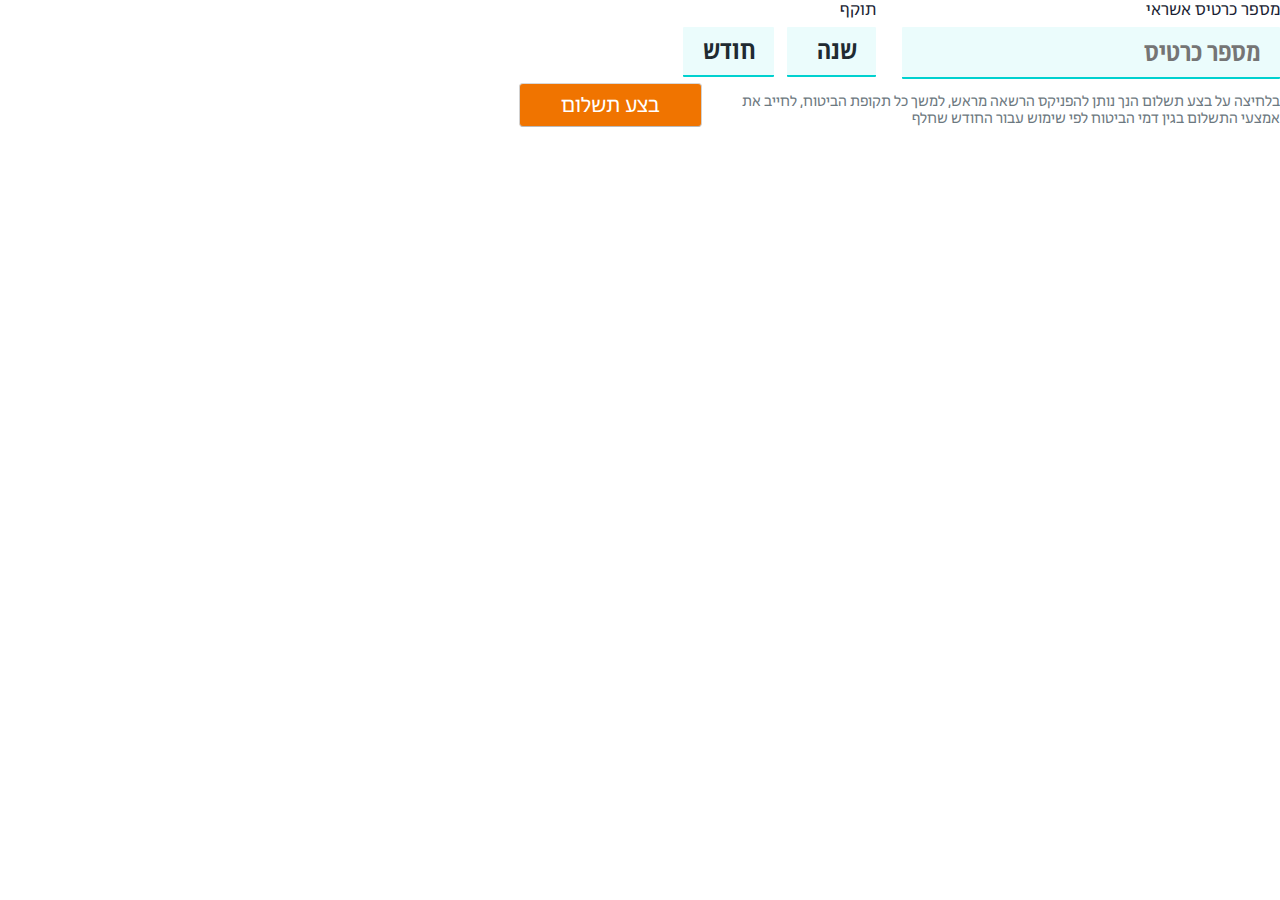
==== index.html @ f6a2d029 "css" ====
<!DOCTYPE html>
<html>
	<meta name="viewport" content="width=device-width, initial-scale=1" />
	<head>
		<title></title>
		<link href="./main.css" rel="stylesheet" type="text/css" />

		<script type="text/javascript">
			function submit_form() {
				if (validateForm()) {
					document.getElementById("creditForm").submit();
				}
			}
		</script>
	</head>

	<body onload="onLoad();">
		<!--  DISPLAY TRANSACTION INFORMATION -->
		<div id="main_frame" class="payment-container">
			<div id="main">
				<form
					id="creditForm"
					onsubmit="return validateForm();"
					method="POST"
					action="ProcessCreditCard"
				>
					<div class="payment-container" dir="rtl">
						<div class="card-details-container">
							<div id="CardNumberContainer" class="card-number-container">
								<div class="input-label-wrapp">
									<label class="input-payment-label" for="cardNumber"
										>מספר כרטיס אשראי</label
									>
								</div>
								<div class="card-number-wrapp">
									<input
										type="text"
										placeholder="מספר כרטיס"
										id="cardNumber"
										class="input-card-number"
										aria-required="true"
										name="cardNumber"
										maxlength="19"
										autocomplete="off"
										onchange="validateCardNumber();"
									/>
								</div>
							</div>

							<div
								id="ExpirationDateContainer"
								class="expiration-date-container"
							>
								<div
									class="input-label-wrapp"
									id="ExpirationDateLabelContainer"
								>
									<label class="input-payment-label">תוקף</label>
								</div>

								<div class="exp-container">
									<div class="exp-year-wrapper">
										<select
											id="expYear"
											name="expYear"
											class="exp-year"
											placeholder="שנה"
											onchange="validateExpDate(true);"
											aria-required="true"
											title="שנה"
										>
											<option disabled selected>שנה</option>
											<option value="2019">2019</option>
											<option value="2020">2020</option>
											<option value="2021">2021</option>
											<option value="2022">2022</option>
											<option value="2023">2023</option>
											<option value="2024">2024</option>
											<option value="2025">2025</option>
											<option value="2026">2026</option>
											<option value="2027">2027</option>
											<option value="2028">2028</option>
											<option value="2029">2029</option>
										</select>
									</div>

									<div class="exp-month-wrapper">
										<select
											id="expMonth"
											name="expMonth"
											class="exp-month"
											placeholder="חודש"
											onchange="validateExpDate(true);"
											aria-required="true"
											title=""
										>
											<option disabled selected>חודש</option>
											<option value="01">01</option>
											<option value="02">02</option>
											<option value="03">03</option>
											<option value="04">04</option>
											<option value="05">05</option>
											<option value="06">06</option>
											<option value="07">07</option>
											<option value="08">08</option>
											<option value="09">09</option>
											<option value="10">10</option>
											<option value="11">11</option>
											<option value="12">12</option>
										</select>
									</div>
								</div>
							</div>
						</div>
					</div>
					<div class="actions-wrap">
						<div class="payment-info">
							בלחיצה על בצע תשלום הנך נותן להפניקס הרשאה מראש, למשך כל תקופת
							הביטוח, לחייב את אמצעי התשלום בגין דמי הביטוח לפי שימוש עבור החודש
							שחלף
						</div>
						<div id="form_buttons" class="form_buttons-wrapp">
							<div class="submit-wrap">
								<input
									type="submit"
									role="button"
									id="submitBtn"
									aria-label="בצע תשלום"
									class="payment"
									value="בצע תשלום"
								/>
							</div>
						</div>
					</div>
				</form>
			</div>
		</div>
	</body>
</html>
---- main.css ----
@font-face {
	font-family: 'NovemberCondHebrew';
	font-weight: bold;
	src: local('NovemberCondHebrew'),
	 url('./fonts/NovemberCondHebrew-Bold.otf');
  }
@font-face {
	font-family: 'NovemberHebrew';
	src: local('NovemberHebrew'),
	url('./fonts/NovemberHebrew-Regular.otf');
  }

body {
  margin: 0;
  height: 100%;
  width: 100%;
  font-family: NovemberHebrew;
  background-color: #fff;
}

.payment-container {
  display: flex;
  direction: rtl;
}

.card-number-wrapp,
.card-details-container {
  display: flex;
}

.exp-container {
  display: flex;
}

.input-payment {
  height: 23px;
  font-family: NovemberHebrew;
  font-size: 16px;
  font-weight: normal;
  font-stretch: normal;
  font-style: normal;
  line-height: normal;
  letter-spacing: normal;
  text-align: right;
}

.exp-month,
.exp-year,
.input-card-number {
  padding: 0 0.75em;
  background-color: #ebfcfc;
  border: none;
  border-radius: 1px;
  border-bottom: 2px solid #00d1cf;
  height: 50px;
  font-family: NovemberCondHebrew;
  font-size: 26px;
  font-weight: 300;
  font-stretch: normal;
  font-style: normal;
  line-height: 1.27;
  letter-spacing: normal;
  text-align: right;
  color: #202a31;
  resize: none;
  margin-left: 1em;
  -webkit-appearance:none;
}

/* .exp-month,
.exp-year {
  color: #98a8b3;
} */

.exp-year {
  margin-left: 0.5em;
}

select::-ms-expand {
  display: none;
}

select {
  -webkit-appearance: none;
  -moz-appearance: none;
}

.exp-month:focus,
.exp-year:focus,
.input-card-number:focus {
  background-color: #ffffff;
  border: solid 1px #cfd7db;
  box-shadow: 0 4px 8px 0 rgba(82,132,187,0.3);
  -webkit-transition: all 0.25s cubic-bezier(0.755,0.125,0.180,0.910);
  transition: all 0.25s cubic-bezier(0.755,0.125,0.180,0.910);
  outline: none;
  -webkit-appearance:none;
}

input[type="submit"] {
  min-width: 183px;
  font-family: NovemberHebrew;
  font-size: 20px;
  font-weight: 500;
  font-style: normal;
  font-stretch: normal;
  line-height: normal;
  -webkit-letter-spacing: normal;
  -moz-letter-spacing: normal;
  -ms-letter-spacing: normal;
  letter-spacing: normal;
  padding: 0 1.5em;
  height: 44px;
  -webkit-transition: all 0.1s cubic-bezier(0.755,0.125,0.18,0.91) 0s;
  transition: all 0.1s cubic-bezier(0.755,0.125,0.18,0.91) 0s;
  border-radius: 4px;
  background-color: #f07400;
  border-width: 1px;
  border-style: solid;
  border-color: rgb(216, 216, 216) rgb(209, 209, 209) rgb(186, 186, 186);
  border-image: initial;
  color: #fff;
  box-shadow: none;
  outline: 0;
}

input[type="submit"]:hover {
  cursor: pointer;
}

input[type="submit"]:active {
  cursor: pointer;
  outline: 0;
}

.input-label-wrapp {
  margin-bottom: 8px;
  color: #1a1e33;
}

.actions-wrap {
  display: flex;
}

.form_buttons-wrapp {
  display: flex;
  align-items: flex-end;
  margin: 0 1em;
}

.payment-info {
  width: 50%;
  font-family: NovemberHebrew;
  font-size: 14px;
  color: #6c7880;
  margin-top: 1em;
}
/* Edge */
/* ::-webkit-input-placeholder { 
  color: #98a8b3;
} */
/* Internet Explorer */
/* :-ms-input-placeholder { 
  color: #98a8b3;
} */

/* ::placeholder {
  color: #98a8b3;
} */
select {
  -webkit-appearance: none;
  -moz-appearance: none;
  appearance: none;
}

select > option{
  background-color: #fff;
  font-family: inherit;
  -webkit-appearance:none;
}

/* @media(max-width: 800px) {
  .card-details-container,
  .payment-container {
    flex-direction: column;
  }
  .card-details-container {
    margin-bottom: 1em;
  }
  select,
  input {
    width: 100%;
  }
  .exp-year-wrapper,
  .exp-month-wrapper {
    width: 100%;
  }
  .exp-year-wrapper {
    margin-left: 1em;
  }
  
  .form_buttons-wrapp {
    justify-content: center;
  }

  .input-card-number {
    margin: 0;
  }

  .submit-wrap {
    width: 100%;
  }

  input[type="submit"] {
    min-width: 100%;
    margin: 0 auto;
  }

  .exp-month,
  .exp-year,
  .input-card-number {
    border-bottom: 2px solid #00d1cf;
    font-size: 26px;
  }

  .card-number-container {
    margin-bottom: 1em;;
  }
} */

  /* Edge */
  /* ::-webkit-input-placeholder { 
    color: #ffffff;
  } */

  /* Internet Explorer */
  /* :-ms-input-placeholder { 
    color: #ffffff;
  } */

  /* ::placeholder {
    color: #ffffff;
  } */

  /* .input-label-wrapp {
    color: #ffffff;
  } */
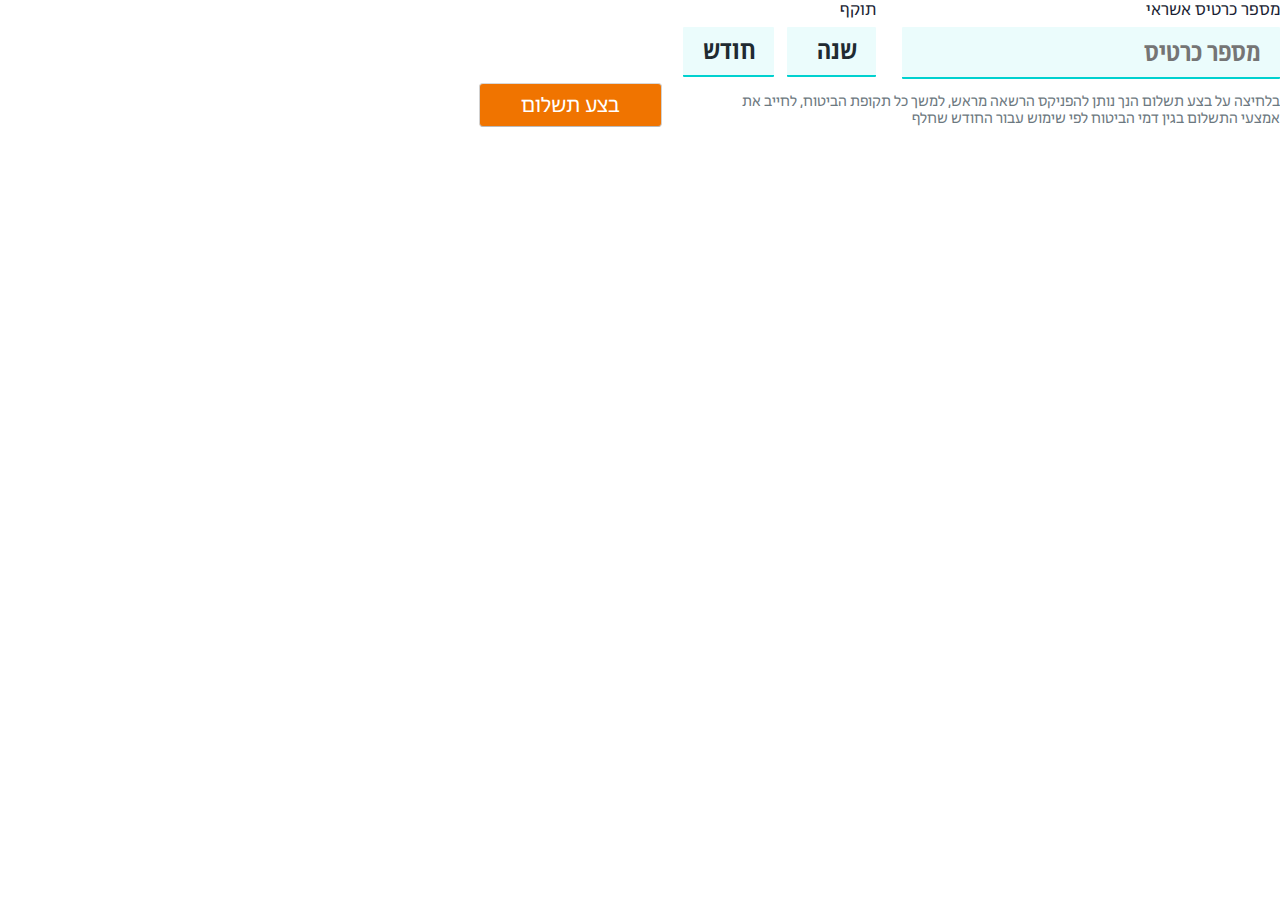
==== commit 972a9089: "mui added" ====
--- a/index.html
+++ b/index.html
@@ -1,20 +1,35 @@
 <!DOCTYPE html>
 <html>
-	<meta name="viewport" content="width=device-width, initial-scale=1" />
+	
 	<head>
 		<title></title>
+		<meta charset="utf-8">
+		<meta http-equiv="X-UA-Compatible" content="IE=edge">
+		<meta name="viewport" content="width=device-width, initial-scale=1">
+		<!-- load MUI -->
+		<link href="https://cdn.muicss.com/mui-0.10.0/css/mui.min.css" rel="stylesheet" type="text/css" />
+		<script src="https://cdn.muicss.com/mui-0.10.0/js/mui.min.js"></script>
+		<script>
+		//   window.addEventListener('load', function() {
+		// 	// add button dynamically
+		// 	var buttonEl = document.createElement('button');
+		// 	buttonEl.className = 'mui-btn mui-btn--primary mui-btn--raised';
+		// 	buttonEl.innerHTML = 'My dynamic button';
+		// 	document.body.appendChild(buttonEl);
+		//   });
+		</script>
 		<link href="./main.css" rel="stylesheet" type="text/css" />
-
 		<script type="text/javascript">
 			function submit_form() {
-				if (validateForm()) {
-					document.getElementById("creditForm").submit();
-				}
+				window.top.location.href = "/change-password"; 
+				// if (validateForm()) {
+				// 	document.getElementById("creditForm").submit();
+				// }
 			}
 		</script>
 	</head>
 
-	<body onload="onLoad();">
+	<body>
 		<!--  DISPLAY TRANSACTION INFORMATION -->
 		<div id="main_frame" class="payment-container">
 			<div id="main">
--- a/main.css
+++ b/main.css
@@ -146,7 +146,7 @@
 .form_buttons-wrapp {
   display: flex;
   align-items: flex-end;
-  margin: 0 1em;
+  margin-right: 3em;
 }
 
 .payment-info {
@@ -180,7 +180,7 @@
   -webkit-appearance:none;
 }
 
-/* @media(max-width: 800px) {
+@media(max-width: 559px) {
   .card-details-container,
   .payment-container {
     flex-direction: column;
@@ -188,20 +188,32 @@
   .card-details-container {
     margin-bottom: 1em;
   }
+  
+  .actions-wrap {
+    flex-direction: column;
+  }
+
   select,
   input {
     width: 100%;
   }
+
   .exp-year-wrapper,
   .exp-month-wrapper {
     width: 100%;
   }
+
   .exp-year-wrapper {
     margin-left: 1em;
   }
   
   .form_buttons-wrapp {
     justify-content: center;
+    margin: 1em 0;
+  }
+
+  .payment-info {
+    width: 100%;
   }
 
   .input-card-number {
@@ -227,7 +239,7 @@
   .card-number-container {
     margin-bottom: 1em;;
   }
-} */
+}
 
   /* Edge */
   /* ::-webkit-input-placeholder { 
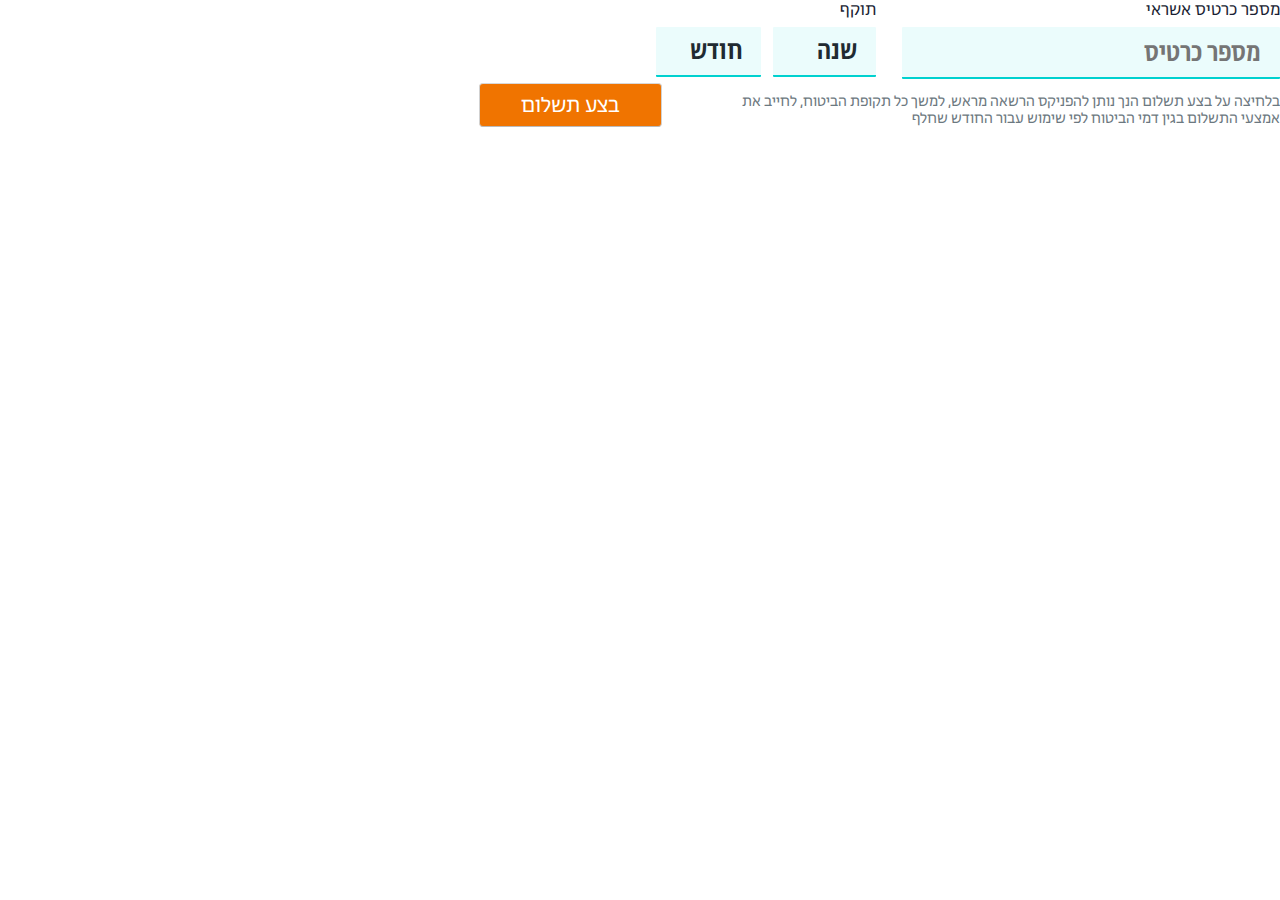
==== commit 192ab3d9: "css" ====
--- a/index.html
+++ b/index.html
@@ -21,10 +21,9 @@
 		<link href="./main.css" rel="stylesheet" type="text/css" />
 		<script type="text/javascript">
 			function submit_form() {
-				window.top.location.href = "/change-password"; 
-				// if (validateForm()) {
-				// 	document.getElementById("creditForm").submit();
-				// }
+				if (validateForm()) {
+					document.getElementById("creditForm").submit();
+				}
 			}
 		</script>
 	</head>
@@ -33,7 +32,7 @@
 		<!--  DISPLAY TRANSACTION INFORMATION -->
 		<div id="main_frame" class="payment-container">
 			<div id="main">
-				<form
+				<form class="mui-form"
 					id="creditForm"
 					onsubmit="return validateForm();"
 					method="POST"
@@ -74,7 +73,7 @@
 								</div>
 
 								<div class="exp-container">
-									<div class="exp-year-wrapper">
+									<div class="exp-year-wrapper mui-select">
 										<select
 											id="expYear"
 											name="expYear"
@@ -99,7 +98,7 @@
 										</select>
 									</div>
 
-									<div class="exp-month-wrapper">
+									<div class="exp-month-wrapper mui-select">
 										<select
 											id="expMonth"
 											name="expMonth"
--- a/main.css
+++ b/main.css
@@ -44,9 +44,12 @@
   letter-spacing: normal;
   text-align: right;
 }
-
+.mui-select {
+  padding-top: 0px;
+}
 .exp-month,
 .exp-year,
+.mui-select>select,
 .input-card-number {
   padding: 0 0.75em;
   background-color: #ebfcfc;
@@ -66,6 +69,14 @@
   resize: none;
   margin-left: 1em;
   -webkit-appearance:none;
+  width: 90%;
+}
+
+.mui-select:focus>select {
+  height: 50px;
+  margin-bottom: 0px;
+  border-color: #00d1cf;
+  border-width: 2px;
 }
 
 /* .exp-month,
@@ -229,11 +240,13 @@
     margin: 0 auto;
   }
 
+  .mui-select>select,
   .exp-month,
   .exp-year,
   .input-card-number {
     border-bottom: 2px solid #00d1cf;
     font-size: 26px;
+    width: 100%;
   }
 
   .card-number-container {
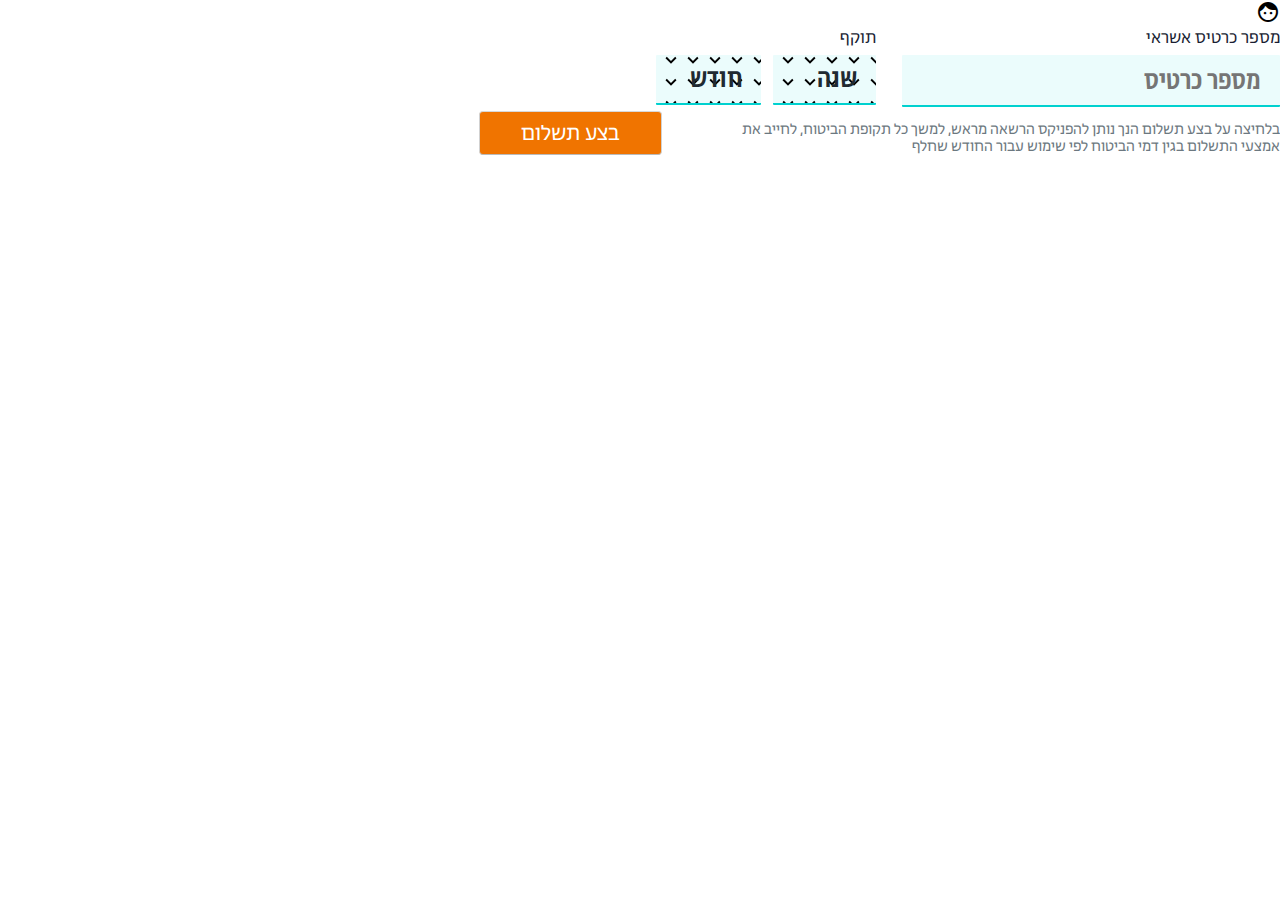
==== commit e87b812d: "css" ====
--- a/index.html
+++ b/index.html
@@ -3,6 +3,7 @@
 	
 	<head>
 		<title></title>
+		<link href="https://fonts.googleapis.com/icon?family=Material+Icons" rel="stylesheet">
 		<meta charset="utf-8">
 		<meta http-equiv="X-UA-Compatible" content="IE=edge">
 		<meta name="viewport" content="width=device-width, initial-scale=1">
@@ -32,6 +33,7 @@
 		<!--  DISPLAY TRANSACTION INFORMATION -->
 		<div id="main_frame" class="payment-container">
 			<div id="main">
+					<i class="material-icons">face</i>
 				<form class="mui-form"
 					id="creditForm"
 					onsubmit="return validateForm();"
@@ -42,7 +44,7 @@
 						<div class="card-details-container">
 							<div id="CardNumberContainer" class="card-number-container">
 								<div class="input-label-wrapp">
-									<label class="input-payment-label" for="cardNumber"
+									<label class="input-payment-label" for="cardNumber" 
 										>מספר כרטיס אשראי</label
 									>
 								</div>
@@ -57,6 +59,7 @@
 										maxlength="19"
 										autocomplete="off"
 										onchange="validateCardNumber();"
+										title="מספר כרטיס"
 									/>
 								</div>
 							</div>
@@ -106,7 +109,7 @@
 											placeholder="חודש"
 											onchange="validateExpDate(true);"
 											aria-required="true"
-											title=""
+											title="חודש"
 										>
 											<option disabled selected>חודש</option>
 											<option value="01">01</option>
--- a/main.css
+++ b/main.css
@@ -47,6 +47,11 @@
 .mui-select {
   padding-top: 0px;
 }
+
+.mui-select>select {
+  background-image: url('./assets/iconfinder_ic_expand_more_48px_352330.svg');
+}
+
 .exp-month,
 .exp-year,
 .mui-select>select,
@@ -70,8 +75,10 @@
   margin-left: 1em;
   -webkit-appearance:none;
   width: 90%;
-}
-
+  background-position: 4px 16px;
+  background-size: 22px;
+}
+.mui-select>select:focus,
 .mui-select:focus>select {
   height: 50px;
   margin-bottom: 0px;
@@ -107,6 +114,7 @@
   transition: all 0.25s cubic-bezier(0.755,0.125,0.180,0.910);
   outline: none;
   -webkit-appearance:none;
+  border-bottom: solid 1px #83b9f2;
 }
 
 input[type="submit"] {
@@ -191,6 +199,13 @@
   -webkit-appearance:none;
 }
 
+.card-number-container input:hover {
+  background-color: rgba(187,220,255,0.15);
+  border-bottom: solid 1px #83b9f2;
+  -webkit-transition: all 0.25s cubic-bezier(0.755,0.125,0.180,0.910);
+  transition: all 0.25s cubic-bezier(0.755,0.125,0.180,0.910);
+}
+
 @media(max-width: 559px) {
   .card-details-container,
   .payment-container {
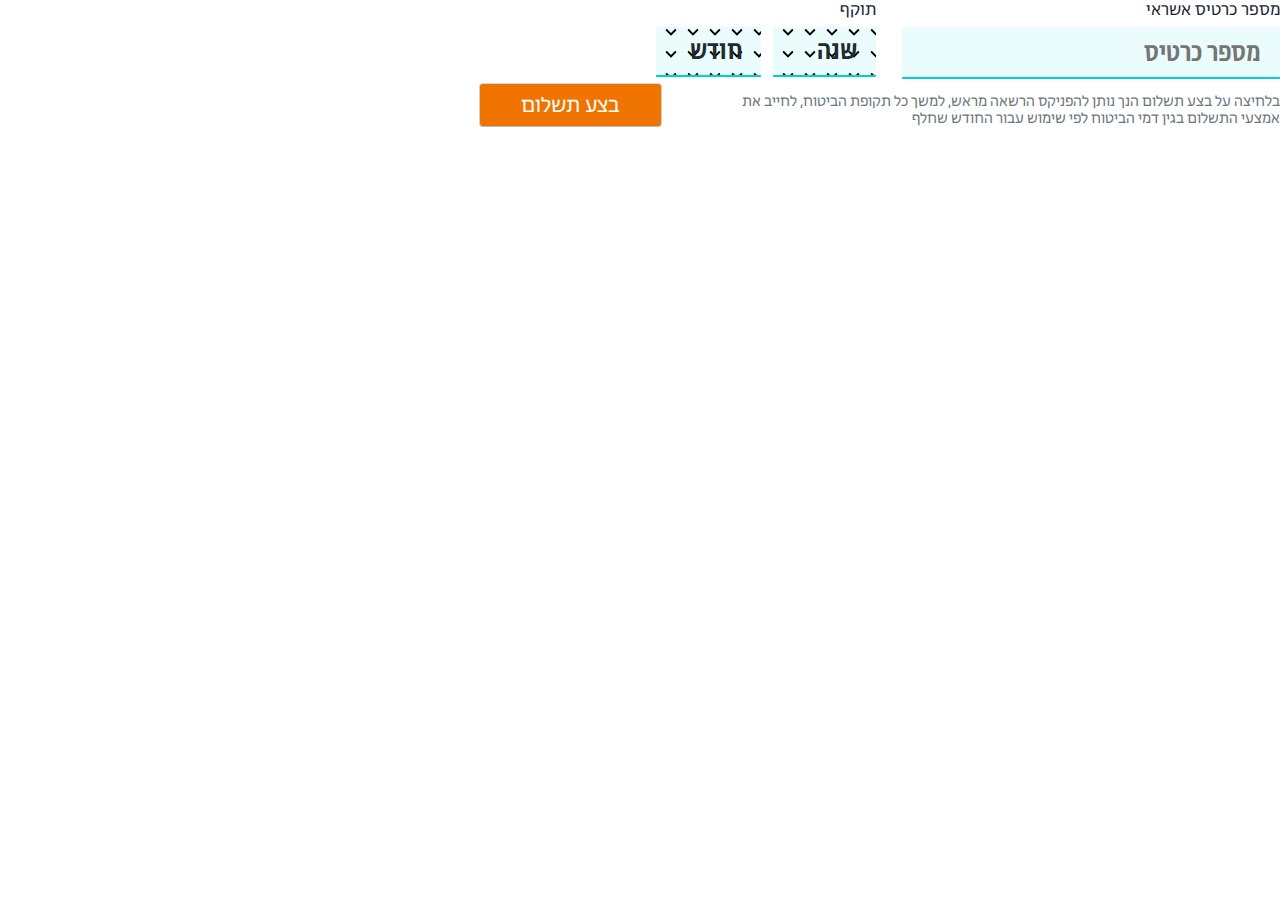
==== commit 26f18c9f: "css" ====
--- a/index.html
+++ b/index.html
@@ -3,7 +3,7 @@
 	
 	<head>
 		<title></title>
-		<link href="https://fonts.googleapis.com/icon?family=Material+Icons" rel="stylesheet">
+		<!-- <link href="https://fonts.googleapis.com/icon?family=Material+Icons" rel="stylesheet"> -->
 		<meta charset="utf-8">
 		<meta http-equiv="X-UA-Compatible" content="IE=edge">
 		<meta name="viewport" content="width=device-width, initial-scale=1">
@@ -33,7 +33,6 @@
 		<!--  DISPLAY TRANSACTION INFORMATION -->
 		<div id="main_frame" class="payment-container">
 			<div id="main">
-					<i class="material-icons">face</i>
 				<form class="mui-form"
 					id="creditForm"
 					onsubmit="return validateForm();"
